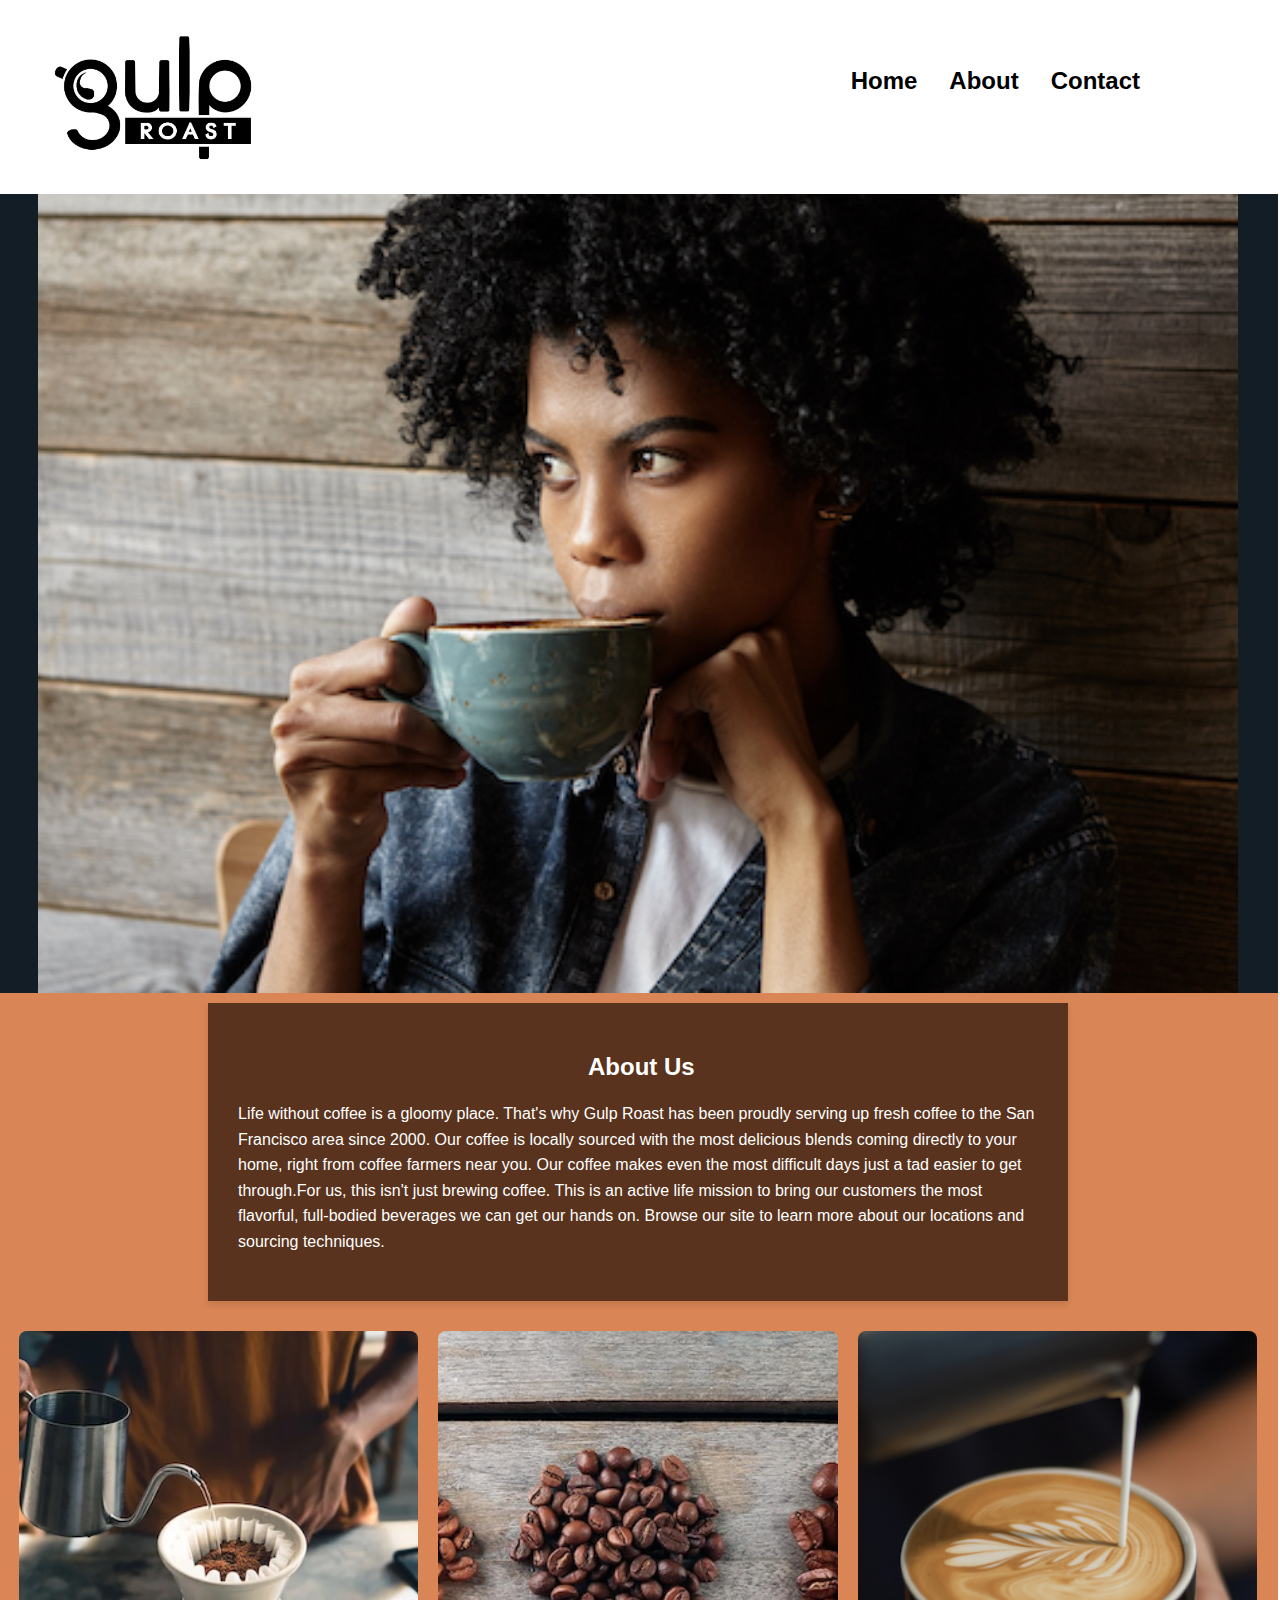
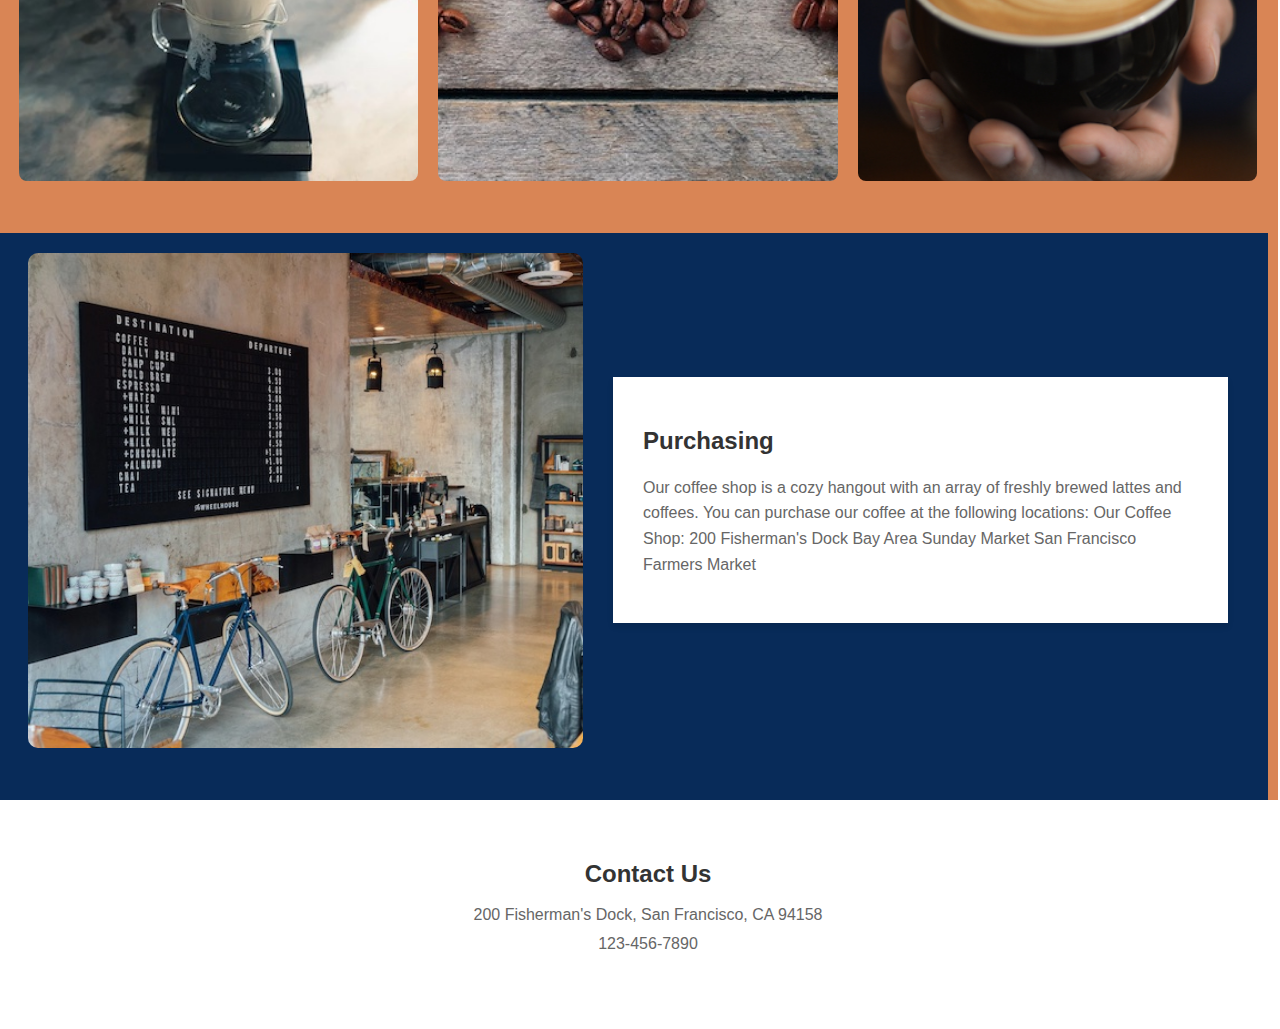
==== index.html @ 7a35af27 "first commit" ====
<!DOCTYPE html>
<html lang="en">
  <head>
    <meta charset="UTF-8" />
    <meta name="viewport" content="width=device-width, initial-scale=1.0" />
    <title>Gulp Roast</title>
    <link rel="stylesheet" href="style.css" />
  </head>
  <body>
    <header class="main-header">
      <div class="logo">
        <img class="gulplogo" src="images/gulp-logo-dark.webp" alt="gulp logo" />
      </div>
      <nav class="nav-links">
        <h2>Home</h2>
        <h2>About</h2>
        <h2>Contact</h2>
      </nav>
    </header>
  <div class="section1">
    <main>
      <img class="image1" src="images/gulp-drinking-coffee.jpg" alt="someone-drinking-coffee" />
    </main>
  </div>
  <div class="section2">
    <div>
      <div class="content-box">
        <h2>About Us</h2>
        <p>
          Life without coffee is a gloomy place. That's why Gulp Roast has been
          proudly serving up fresh coffee to the San Francisco area since 2000. Our
          coffee is locally sourced with the most delicious blends coming directly
          to your home, right from coffee farmers near you. Our coffee makes even
          the most difficult days just a tad easier to get through.For us, this
          isn't just brewing coffee. This is an active life mission to bring our
          customers the most flavorful, full-bodied beverages we can get our hands
          on. Browse our site to learn more about our locations and sourcing
          techniques.
        </p>
    </div>
    
    <div class="image-row">
        <img src="images/gulp-pouring-coffee-horizontal.jpg" alt="">
        <img src="images/gulp-coffee-beans.jpg" alt="">
        <img src="images/gulp-coffee-closeup.jpg" alt="">
    </div>
  </div>
    <div class="section3">
      <div class="content-container">
        <div class="image-box">
            <img src="images/gulp-menu.jpg" alt="menu">
        </div>
        <div class="text-box">
            <h2>Purchasing</h2>
            <p>
                Our coffee shop is a cozy hangout with an array of freshly brewed lattes
                and coffees. You can purchase our coffee at the following locations: Our
                Coffee Shop: 200 Fisherman's Dock Bay Area Sunday Market San Francisco
                Farmers Market
            </p>
        </div>
    </div>
    

    <footer>
      <div class="footer-content">
          <h2>Contact Us</h2>
          <p>200 Fisherman's Dock, San Francisco, CA 94158</p>
          <p>123-456-7890</p>
      </div>
  </footer>
  
  </body>
</html>
---- style.css ----
/* Add this at the top of your CSS file */
@font-face {
    font-family: 'Wasted Vindey';
    src: url('path-to-your-font/WastedVindey.ttf') format('truetype');
    /* Add additional font formats if you have them (.woff, .woff2, etc.) */
}

/* Apply the font globally */
* {
    font-family: 'Wasted Vindey', sans-serif;
}

/* Specific styles for headings */
h1, h2, h3, h4, h5, h6 {
    font-family: 'Wasted Vindey', sans-serif;
}

/* Body text */
p, span, a {
    font-family: 'Wasted Vindey', sans-serif;
    line-height: 1.6;
}

/* Navigation links */
.nav-links h2 {
    font-family: 'Wasted Vindey', sans-serif;
}


/* Content box text */
.content-box p {
    font-family: 'Wasted Vindey', sans-serif;
    line-height: 1.7;
}

/* Footer text */
.footer-content p {
    font-family: 'Wasted Vindey', sans-serif;
    line-height: 1.5;
}

.main-header {
    display: flex;
    justify-content: space-between;
    align-items: center;
    padding: 1rem 2rem;
    background-color: white; /* adjust color as needed */
  }
  
  .logo .gulplogo {
    height: 150px; /* adjust size as needed */
    width: auto;
  }
  
  .nav-links {
    display: flex;
    gap: 2rem;
    position: relative;
    bottom: 20px;
    right: 100px;
  }
  
  .nav-links h2 {
    margin: 0;
    cursor: pointer;

  }
  
  main {
    display: flex;
    justify-content: center;
  }
  
  .image-container {
    background-color: #59331D; /* Using the background color from your highlighted code */
    width: 90%; /* Makes it slightly smaller than full width */
    margin: 0; /* Centers the container */
    display: flex;
    justify-content: center;
  }
  
  .image1 {
    width: 100%;
    max-width: 1200px;
    height: auto;
    display: block; /* Removes any unwanted space below the image */
  }
  
  .content-box {
    background-color: white;
 
    padding: 30px;
    margin: 0;
    max-width: 800px;
    box-shadow: 0 4px 6px rgba(0, 0, 0, 0.1);
}

.content-box h2 {
    color: white;
    position: relative;
    left: 350px;
}

.content-box p {
    line-height: 1.6;
    color: white;
}
.content-box {
    background-color: #59331D;
    
    margin: 20px auto;
    max-width: 800px;
    box-shadow: 0 4px 6px rgba(0, 0, 0, 0.1);
    position: relative;
    top: 10px;
}

.image-row {
    display: flex;
    justify-content: center;
    gap: 20px; /* space between images */
    padding: 20px;
    margin: 20px auto;
    max-width: 1800px;
}

.image-row img {
    width: calc(33.33% - 14px); /* Equal width for all images */
    height: 450px; /* Fixed height */
    object-fit: cover; /* Maintains aspect ratio */
    border-radius: 8px;
}
.section1{
    background-color: #131D26;
    width: 100vw;
    position: relative;
    right: 10px;  
}
.section2{
    background-color: #D98555;
    position: relative;
    bottom: 20px;
    width: 100vw;
    right: 10px;
}
.section3{
    background-color: #082B59 ;
    width: 100vw;
    position: relative;
    right: 10px;
}
.content-container {
    display: flex;
    justify-content: center;
    align-items: center;
    gap: 30px;
    max-width: 1200px;
    margin: 2rem auto;
    padding: 20px;
}

.image-box {
    flex: 1;
}

.image-box img {
    width: 100%;
    height: auto;
    border-radius: 10px;
    display: block;
}

.text-box {
    flex: 1;
    background-color: #fff;
    padding: 30px;
  
    box-shadow: 0 4px 6px rgba(0, 0, 0, 0.1);
}

.text-box h2 {
    margin-bottom: 20px;
    color: #333;
}

.text-box p {
    line-height: 1.6;
    color: #666;
}
footer {
    background-color: white;
    padding: 40px 20px;
    width: 100%;
    display: flex;
    justify-content: center;
    align-items: center;
}

.footer-content {
    text-align: center;
    max-width: 800px;
    margin: 0 auto;
}

.footer-content h2 {
    color: #333;
    margin-bottom: 15px;
}

.footer-content p {
    color: #666;
    margin: 5px 0;
    line-height: 1.5;
}
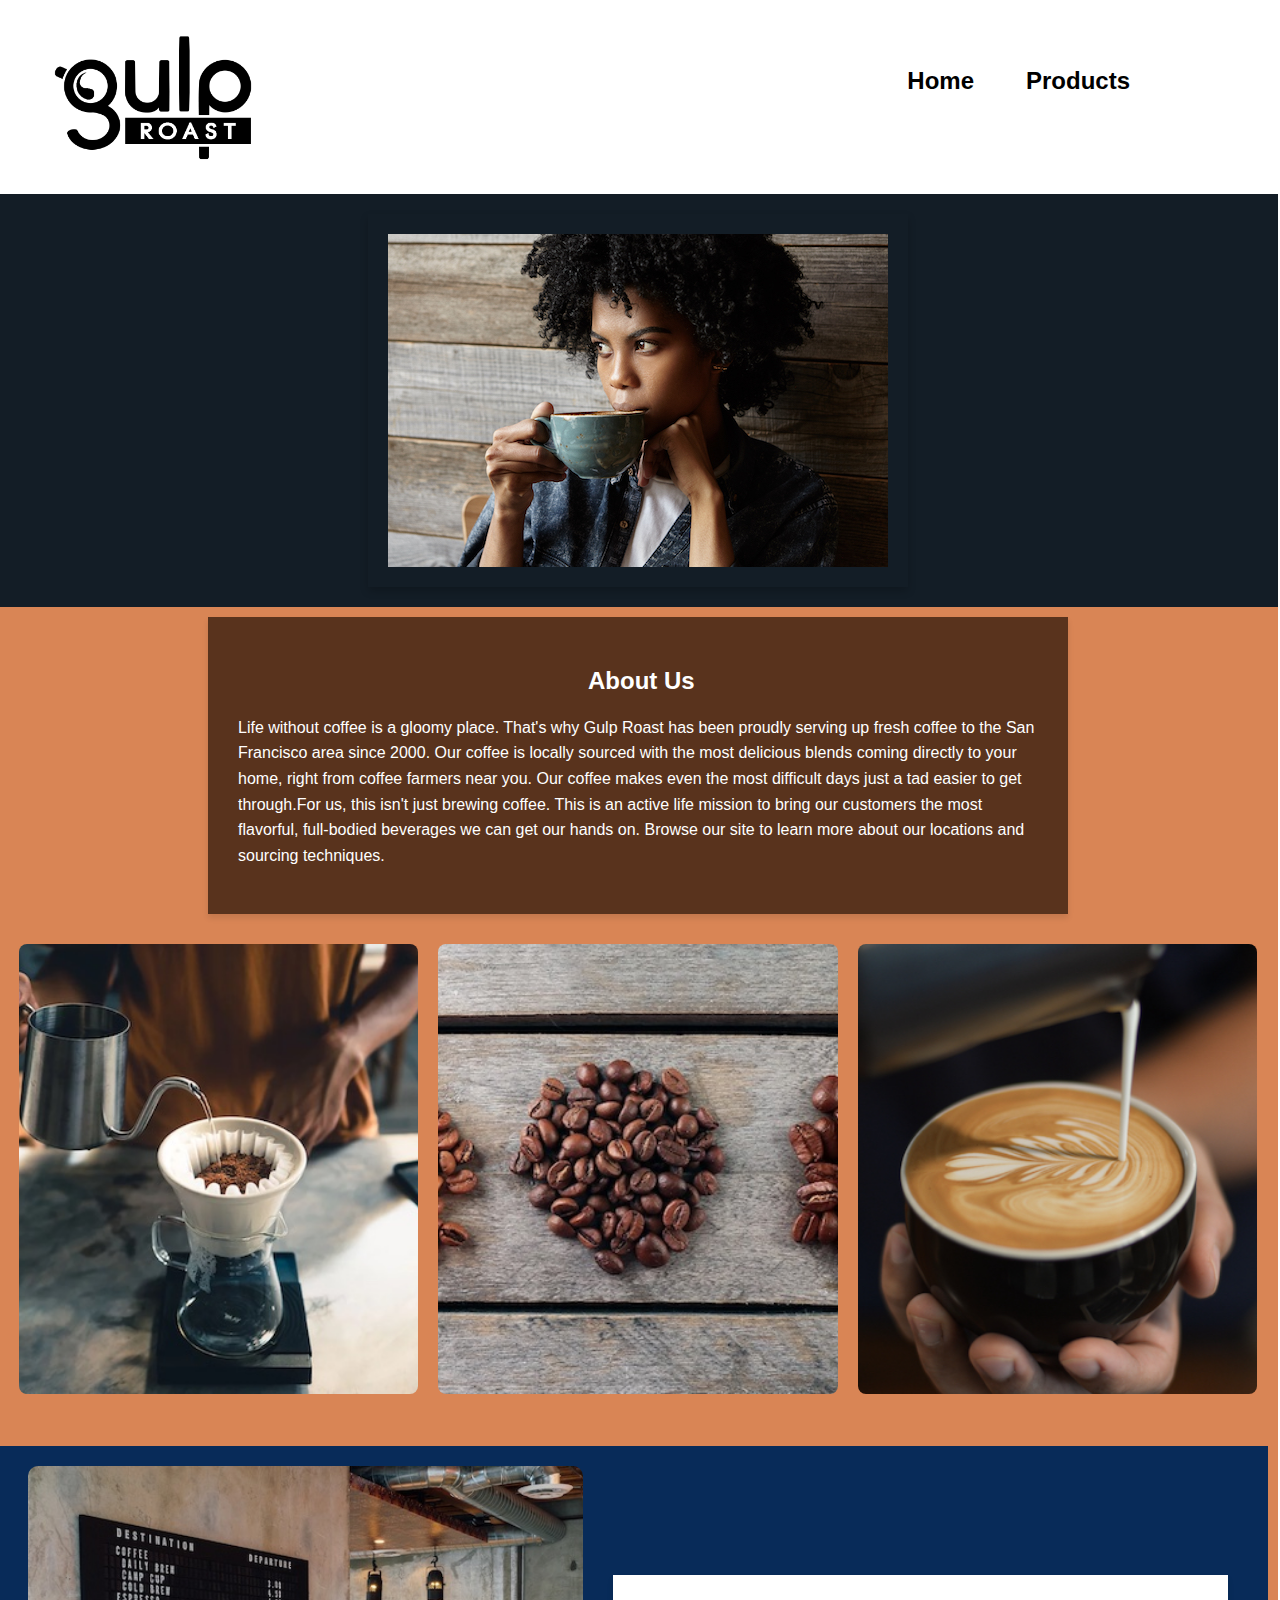
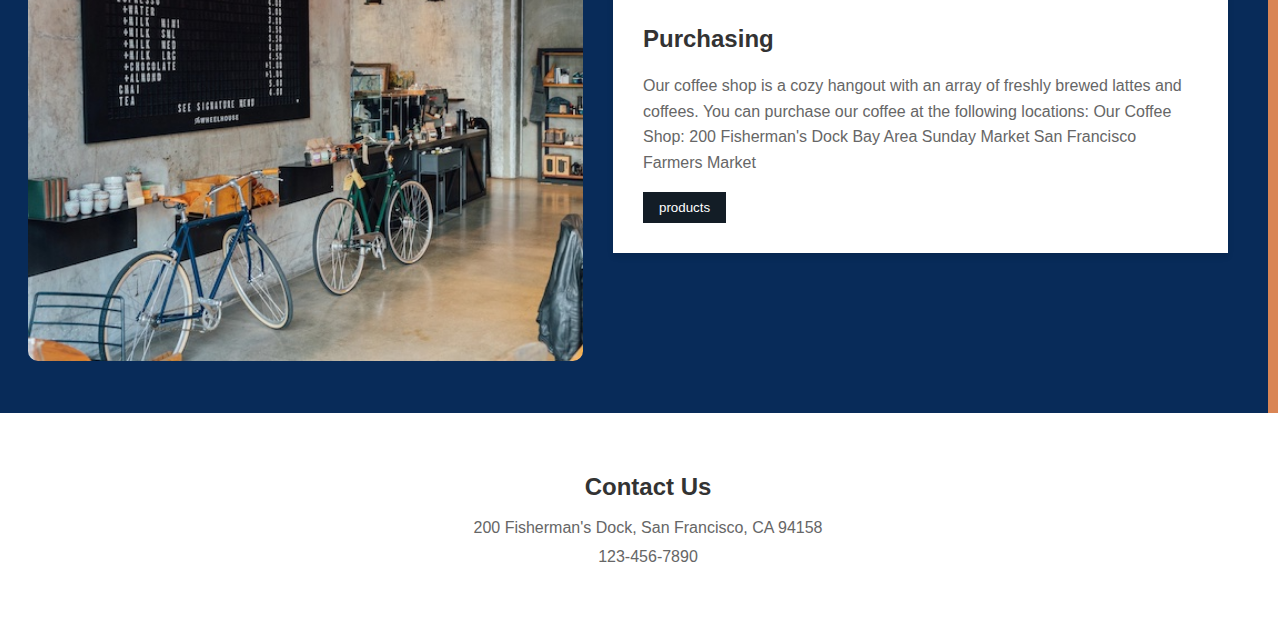
==== commit 4ae88512: "second commit" ====
--- a/index.html
+++ b/index.html
@@ -12,14 +12,13 @@
         <img class="gulplogo" src="images/gulp-logo-dark.webp" alt="gulp logo" />
       </div>
       <nav class="nav-links">
-        <h2>Home</h2>
-        <h2>About</h2>
-        <h2>Contact</h2>
-      </nav>
+        <a href="index.html"><h2>Home</h2></a>
+        <a href="product.html"><h2>Products</h2></a>
+    </nav>
     </header>
   <div class="section1">
     <main>
-      <img class="image1" src="images/gulp-drinking-coffee.jpg" alt="someone-drinking-coffee" />
+      <img class="imagep1" src="images/gulp-drinking-coffee.jpg" alt="someone-drinking-coffee" />
     </main>
   </div>
   <div class="section2">
@@ -58,6 +57,10 @@
                 Coffee Shop: 200 Fisherman's Dock Bay Area Sunday Market San Francisco
                 Farmers Market
             </p>
+            <a href="product.html">
+              <button class="blue-button">products</button>
+          </a>
+          
         </div>
     </div>
     
--- a/style.css
+++ b/style.css
@@ -1,39 +1,34 @@
-/* Add this at the top of your CSS file */
+
 @font-face {
     font-family: 'Wasted Vindey';
     src: url('path-to-your-font/WastedVindey.ttf') format('truetype');
-    /* Add additional font formats if you have them (.woff, .woff2, etc.) */
-}
-
-/* Apply the font globally */
+    
+}
+
 * {
     font-family: 'Wasted Vindey', sans-serif;
 }
 
-/* Specific styles for headings */
 h1, h2, h3, h4, h5, h6 {
     font-family: 'Wasted Vindey', sans-serif;
 }
 
-/* Body text */
 p, span, a {
     font-family: 'Wasted Vindey', sans-serif;
     line-height: 1.6;
 }
 
-/* Navigation links */
+
 .nav-links h2 {
     font-family: 'Wasted Vindey', sans-serif;
 }
 
 
-/* Content box text */
 .content-box p {
     font-family: 'Wasted Vindey', sans-serif;
     line-height: 1.7;
 }
 
-/* Footer text */
 .footer-content p {
     font-family: 'Wasted Vindey', sans-serif;
     line-height: 1.5;
@@ -44,11 +39,11 @@
     justify-content: space-between;
     align-items: center;
     padding: 1rem 2rem;
-    background-color: white; /* adjust color as needed */
+    background-color: white;
   }
   
   .logo .gulplogo {
-    height: 150px; /* adjust size as needed */
+    height: 150px;
     width: auto;
   }
   
@@ -72,9 +67,9 @@
   }
   
   .image-container {
-    background-color: #59331D; /* Using the background color from your highlighted code */
-    width: 90%; /* Makes it slightly smaller than full width */
-    margin: 0; /* Centers the container */
+    background-color: #59331D; 
+    width: 90%; 
+    margin: 0; 
     display: flex;
     justify-content: center;
   }
@@ -83,7 +78,7 @@
     width: 100%;
     max-width: 1200px;
     height: auto;
-    display: block; /* Removes any unwanted space below the image */
+    display: block; 
   }
   
   .content-box {
@@ -118,16 +113,16 @@
 .image-row {
     display: flex;
     justify-content: center;
-    gap: 20px; /* space between images */
+    gap: 20px;
     padding: 20px;
     margin: 20px auto;
     max-width: 1800px;
 }
 
 .image-row img {
-    width: calc(33.33% - 14px); /* Equal width for all images */
-    height: 450px; /* Fixed height */
-    object-fit: cover; /* Maintains aspect ratio */
+    width: calc(33.33% - 14px); 
+    height: 450px;
+    object-fit: cover; 
     border-radius: 8px;
 }
 .section1{
@@ -212,4 +207,141 @@
     margin: 5px 0;
     line-height: 1.5;
 }
-
+.blue-button {
+    background-color: #131D26;
+    color: white;
+    padding: 8px 16px;  
+    border: none;       
+    cursor: pointer;   
+}
+
+
+.blue-button:hover {
+    background-color: blue;
+}
+.imagep1{
+    display: flex;
+    justify-content: center;
+    gap: 20px; 
+    padding: 20px;
+    margin: 20px auto;
+    max-width: 1800px;
+    box-shadow: 0px 4px 8px rgba(0, 0, 0, 0.2);
+}
+.card-container {
+    display: grid;
+    grid-template-columns: repeat(3, 1fr);
+    gap: 20px;
+    padding: 20px;
+    max-width: 1200px;
+    margin: 0 auto;
+}
+
+.card {
+    border: 1px solid #082B59;
+    border-radius: 8px;
+    overflow: hidden;
+    box-shadow: 0 2px 8px rgba(0, 0, 0, 0.1);
+    transition: transform 0.3s ease;
+    background-color: #131D26; 
+}
+
+.card:hover {
+    transform: translateY(-5px);
+    box-shadow: 0 4px 12px rgba(0, 0, 0, 0.2);
+}
+
+.card-image {
+    width: 100%;
+    height: 200px;
+    object-fit: cover;
+}
+
+.card-content {
+    padding: 16px;
+    color: white; 
+}
+
+.card-title {
+    font-size: 1.25rem;
+    font-weight: bold;
+    margin-bottom: 8px;
+    color: white; 
+}
+
+.card-description {
+    color: white; 
+    margin-bottom: 16px;
+    line-height: 1.4;
+}
+
+.card-price {
+    font-size: 1.2rem;
+    color: white; 
+    font-weight: bold;
+}
+
+.section4{
+    background-color: #D98555;
+    position: relative;
+    bottom: 40px;
+    width: 100vw;
+    right: 10px;
+}
+.section-title {
+    text-align: center;
+    color: black;
+    font-size: 2.5rem;
+    font-weight: bold;
+    text-decoration: underline;
+    position: relative;
+    top: 14px;
+}
+
+.nav-links a {
+    text-decoration: none;
+    color: inherit;
+}
+
+.nav-links h2 {
+    margin: 0;
+    padding: 10px;
+    transition: color 0.3s ease;
+}
+
+.nav-links h2:hover {
+    color: #082B59;
+}
+
+
+.section-title {
+    text-align: center;
+    color: black;
+    font-size: 2.5rem;
+    margin: 40px 0;
+    font-weight: bold;
+    position: relative;
+    padding-bottom: 15px;
+}
+
+
+a .section-title {
+    text-decoration: none;
+    transition: color 0.3s ease;
+}
+
+a {
+    text-decoration: none;
+}
+
+.section-title::after {
+    content: '';
+    position: absolute;
+    bottom: 0;
+    left: 50%;
+    transform: translateX(-50%);
+    width: 100px;
+    height: 3px;
+    background-color: black;
+    transition: width 0.3s ease;
+}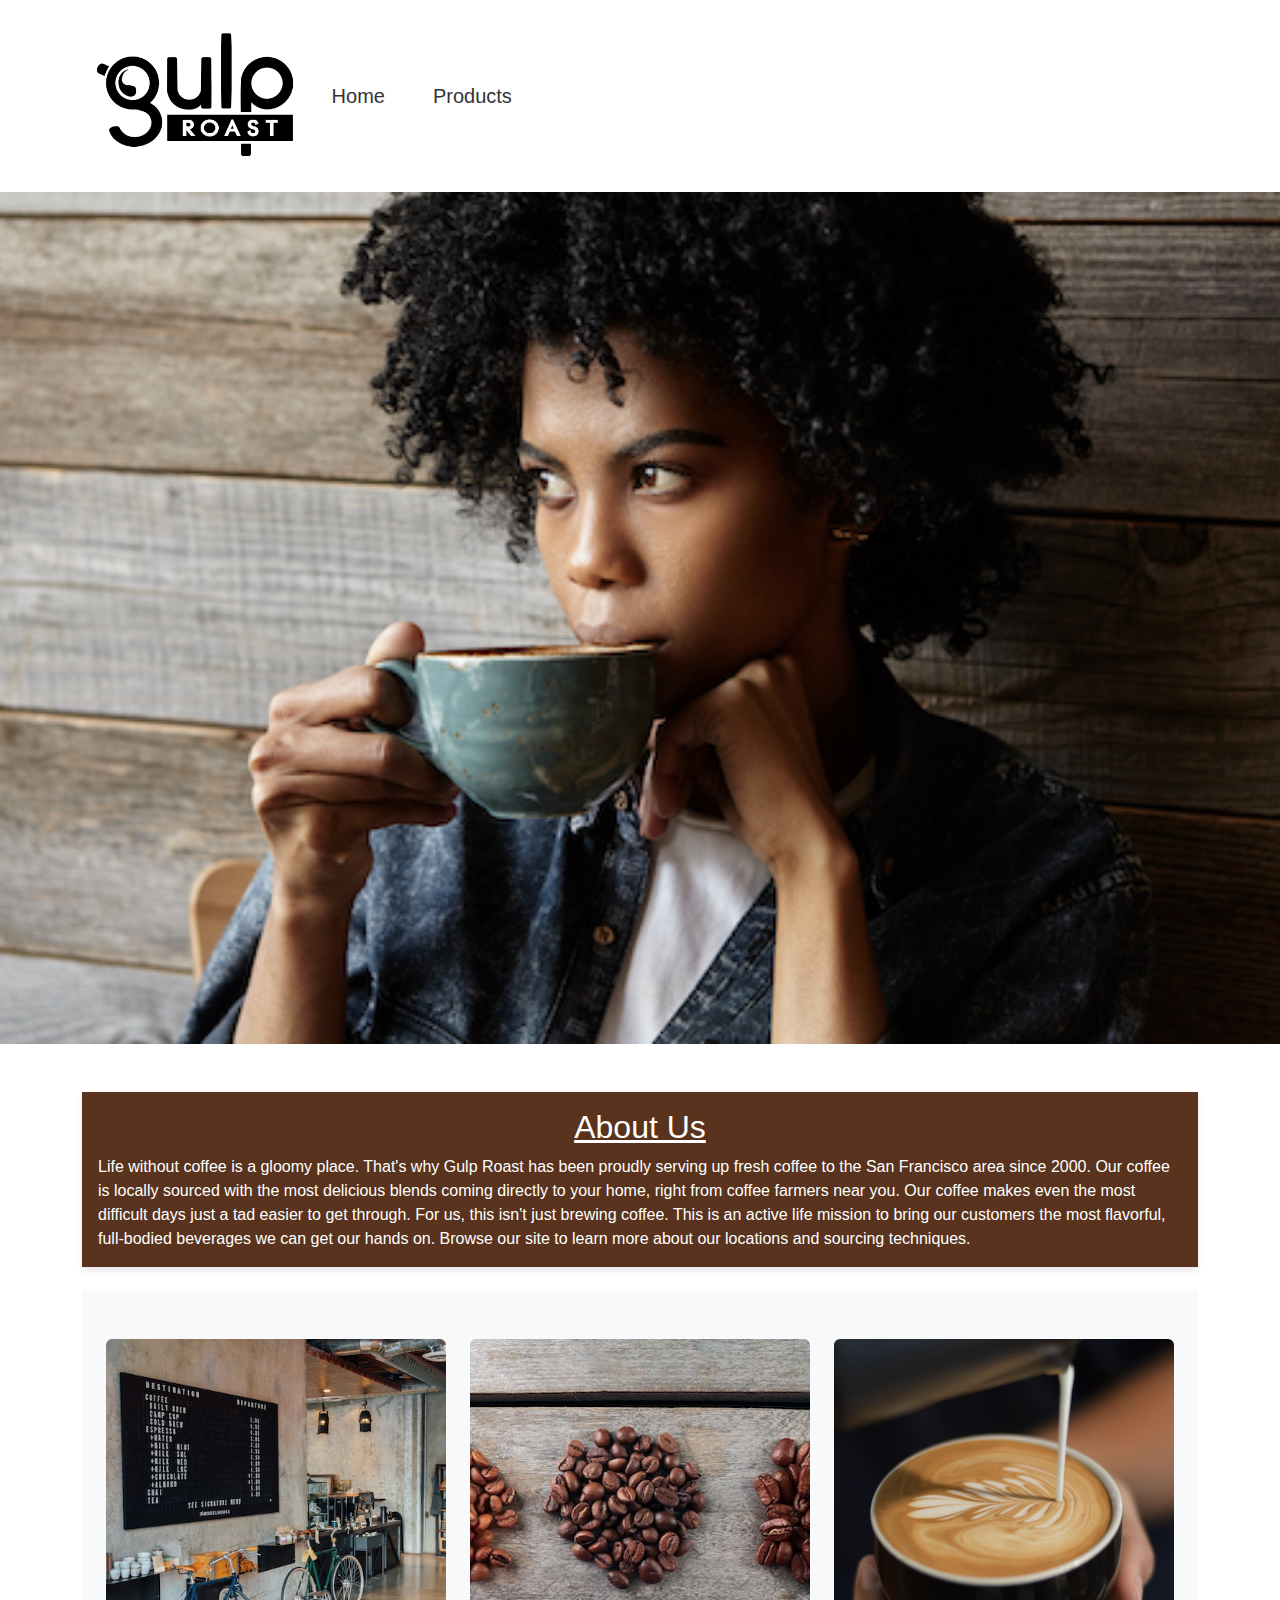
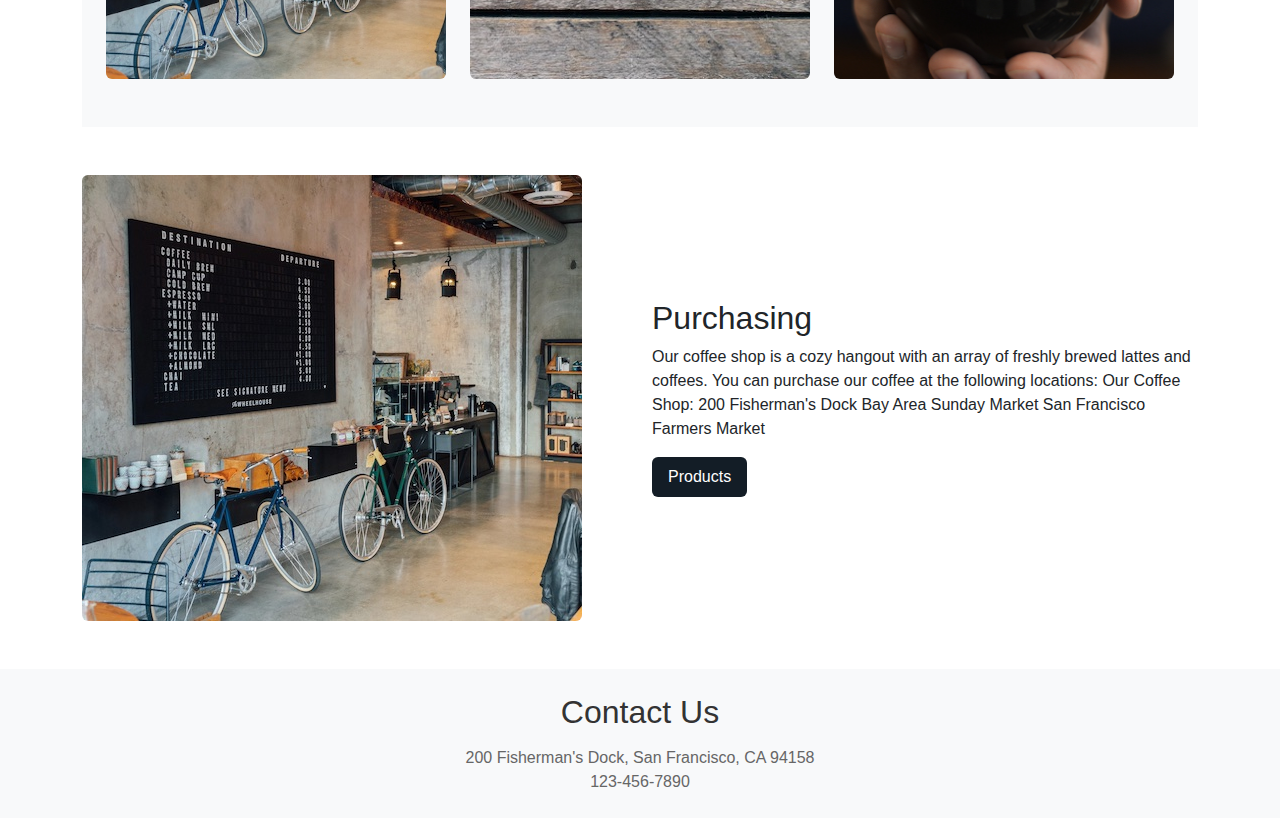
==== commit 0af4a67e: "first commit" ====
--- a/index.html
+++ b/index.html
@@ -4,74 +4,129 @@
     <meta charset="UTF-8" />
     <meta name="viewport" content="width=device-width, initial-scale=1.0" />
     <title>Gulp Roast</title>
+    <!-- Bootstrap CSS -->
+    <link href="https://cdn.jsdelivr.net/npm/bootstrap@5.3.2/dist/css/bootstrap.min.css" rel="stylesheet">
     <link rel="stylesheet" href="style.css" />
   </head>
   <body>
-    <header class="main-header">
-      <div class="logo">
-        <img class="gulplogo" src="images/gulp-logo-dark.webp" alt="gulp logo" />
+    <!-- Navigation -->
+    <header>
+      <nav class="navbar navbar-expand-lg navbar-light bg-light">
+        <div class="container">
+          <a class="navbar-brand" href="#">
+            <img src="images/gulp-logo-dark.webp" alt="gulp logo" height="50">
+          </a>
+          <button class="navbar-toggler" type="button" data-bs-toggle="collapse" data-bs-target="#navbarNav">
+            <span class="navbar-toggler-icon"></span>
+          </button>
+          <div class="collapse navbar-collapse" id="navbarNav">
+            <ul class="navbar-nav">
+              <li class="nav-item">
+                <a class="nav-link" href="index.html">Home</a>
+              </li>
+              <li class="nav-item">
+                <a class="nav-link" href="product.html">Products</a>
+              </li>
+            </ul>
+          </div>
+        </div>
+      </nav>
+    </header>
+
+    <!-- Hero Section -->
+    <div class="container-fluid p-0">
+      <div class="row">
+        <div class="col-12">
+          <img class="img-fluid w-100" src="images/gulp-drinking-coffee.jpg" alt="someone-drinking-coffee">
+        </div>
       </div>
-      <nav class="nav-links">
-        <a href="index.html"><h2>Home</h2></a>
-        <a href="product.html"><h2>Products</h2></a>
-    </nav>
-    </header>
-  <div class="section1">
-    <main>
-      <img class="imagep1" src="images/gulp-drinking-coffee.jpg" alt="someone-drinking-coffee" />
-    </main>
-  </div>
-  <div class="section2">
-    <div>
-      <div class="content-box">
-        <h2>About Us</h2>
-        <p>
-          Life without coffee is a gloomy place. That's why Gulp Roast has been
-          proudly serving up fresh coffee to the San Francisco area since 2000. Our
-          coffee is locally sourced with the most delicious blends coming directly
-          to your home, right from coffee farmers near you. Our coffee makes even
-          the most difficult days just a tad easier to get through.For us, this
-          isn't just brewing coffee. This is an active life mission to bring our
-          customers the most flavorful, full-bodied beverages we can get our hands
-          on. Browse our site to learn more about our locations and sourcing
-          techniques.
-        </p>
     </div>
-    
-    <div class="image-row">
-        <img src="images/gulp-pouring-coffee-horizontal.jpg" alt="">
-        <img src="images/gulp-coffee-beans.jpg" alt="">
-        <img src="images/gulp-coffee-closeup.jpg" alt="">
+
+    <!-- About Section -->
+    <section class="container my-5">
+      <div class="row">
+        <div class="col-12 mb-4">
+          <div class="card">
+            <div class="card-body">
+              <h2 class="card-title">About Us</h2>
+              <p class="card-text">
+                Life without coffee is a gloomy place. That's why Gulp Roast has been
+                proudly serving up fresh coffee to the San Francisco area since 2000. Our
+                coffee is locally sourced with the most delicious blends coming directly
+                to your home, right from coffee farmers near you. Our coffee makes even
+                the most difficult days just a tad easier to get through. For us, this
+                isn't just brewing coffee. This is an active life mission to bring our
+                customers the most flavorful, full-bodied beverages we can get our hands
+                on. Browse our site to learn more about our locations and sourcing
+                techniques.
+              </p>
+            </div>
+          </div>
+        </div>
+      </div>
+
+      <!-- Product Images Section -->
+<div class="container-fluid bg-light py-5">
+  <div class="container">
+    <div class="row g-4">
+      <!-- First Image -->
+      <div class="col-md-4">
+        <div class="ratio ratio-1x1">
+          <img src="images/gulp-menu.jpg" 
+               alt="menu" 
+               class="rounded w-100 h-100 object-fit-cover">
+        </div>
+      </div>
+      <!-- Second Image -->
+      <div class="col-md-4">
+        <div class="ratio ratio-1x1">
+          <img src="images/gulp-coffee-beans.jpg" 
+               alt="coffee beans" 
+               class="rounded w-100 h-100 object-fit-cover">
+        </div>
+      </div>
+      <!-- Third Image -->
+      <div class="col-md-4">
+        <div class="ratio ratio-1x1">
+          <img src="images/gulp-coffee-closeup.jpg" 
+               alt="coffee closeup" 
+               class="rounded w-100 h-100 object-fit-cover">
+        </div>
+      </div>
     </div>
   </div>
-    <div class="section3">
-      <div class="content-container">
-        <div class="image-box">
-            <img src="images/gulp-menu.jpg" alt="menu">
+</div>
+    </section>
+
+    <!-- Purchasing Section -->
+    <section class="container my-5">
+      <div class="row align-items-center">
+        <div class="col-md-6">
+          <img src="images/gulp-menu.jpg" class="img-fluid rounded" alt="menu">
         </div>
-        <div class="text-box">
-            <h2>Purchasing</h2>
-            <p>
-                Our coffee shop is a cozy hangout with an array of freshly brewed lattes
-                and coffees. You can purchase our coffee at the following locations: Our
-                Coffee Shop: 200 Fisherman's Dock Bay Area Sunday Market San Francisco
-                Farmers Market
-            </p>
-            <a href="product.html">
-              <button class="blue-button">products</button>
-          </a>
-          
+        <div class="col-md-6">
+          <h2>Purchasing</h2>
+          <p>
+            Our coffee shop is a cozy hangout with an array of freshly brewed lattes
+            and coffees. You can purchase our coffee at the following locations: Our
+            Coffee Shop: 200 Fisherman's Dock Bay Area Sunday Market San Francisco
+            Farmers Market
+          </p>
+          <a href="product.html" class="btn btn-primary">Products</a>
         </div>
-    </div>
-    
+      </div>
+    </section>
 
-    <footer>
-      <div class="footer-content">
-          <h2>Contact Us</h2>
-          <p>200 Fisherman's Dock, San Francisco, CA 94158</p>
-          <p>123-456-7890</p>
+    <!-- Footer -->
+    <footer class="bg-light py-4 mt-5">
+      <div class="container text-center">
+        <h2>Contact Us</h2>
+        <p class="mb-0">200 Fisherman's Dock, San Francisco, CA 94158</p>
+        <p class="mb-0">123-456-7890</p>
       </div>
-  </footer>
-  
+    </footer>
+
+    <!-- Bootstrap JS -->
+    <script src="https://cdn.jsdelivr.net/npm/bootstrap@5.3.2/dist/js/bootstrap.bundle.min.js"></script>
   </body>
 </html>
--- a/style.css
+++ b/style.css
@@ -1,347 +1,156 @@
-
 @font-face {
     font-family: 'Wasted Vindey';
     src: url('path-to-your-font/WastedVindey.ttf') format('truetype');
-    
 }
 
-* {
+/* Custom Font Settings */
+body {
     font-family: 'Wasted Vindey', sans-serif;
 }
 
-h1, h2, h3, h4, h5, h6 {
-    font-family: 'Wasted Vindey', sans-serif;
+/* Navbar Customization */
+.navbar {
+    background-color: white !important;
+    padding: 1rem 2rem;
 }
 
-p, span, a {
-    font-family: 'Wasted Vindey', sans-serif;
-    line-height: 1.6;
+.navbar-brand img {
+    height: 150px;
+    width: auto;
 }
 
-
-.nav-links h2 {
-    font-family: 'Wasted Vindey', sans-serif;
+.navbar-nav {
+    gap: 2rem;
 }
 
-
-.content-box p {
-    font-family: 'Wasted Vindey', sans-serif;
-    line-height: 1.7;
+.nav-link {
+    color: #333 !important;
+    transition: color 0.3s ease;
+    font-size: 1.25rem;
 }
 
-.footer-content p {
-    font-family: 'Wasted Vindey', sans-serif;
-    line-height: 1.5;
+.nav-link:hover {
+    color: #082B59 !important;
 }
 
-.main-header {
-    display: flex;
-    justify-content: space-between;
-    align-items: center;
-    padding: 1rem 2rem;
-    background-color: white;
-  }
-  
-  .logo .gulplogo {
-    height: 150px;
-    width: auto;
-  }
-  
-  .nav-links {
-    display: flex;
-    gap: 2rem;
-    position: relative;
-    bottom: 20px;
-    right: 100px;
-  }
-  
-  .nav-links h2 {
-    margin: 0;
-    cursor: pointer;
+/* Section Backgrounds */
+.section-brown {
+    background-color: #59331D;
+}
 
-  }
-  
-  main {
-    display: flex;
-    justify-content: center;
-  }
-  
-  .image-container {
-    background-color: #59331D; 
-    width: 90%; 
-    margin: 0; 
-    display: flex;
-    justify-content: center;
-  }
-  
-  .image1 {
-    width: 100%;
-    max-width: 1200px;
-    height: auto;
-    display: block; 
-  }
-  
-  .content-box {
-    background-color: white;
- 
-    padding: 30px;
-    margin: 0;
-    max-width: 800px;
+.section-dark {
+    background-color: #131D26;
+}
+
+.section-orange {
+    background-color: #D98555;
+}
+
+.section-blue {
+    background-color: #082B59;
+}
+
+/* Cards */
+.card {
+    border: none;
     box-shadow: 0 4px 6px rgba(0, 0, 0, 0.1);
 }
 
-.content-box h2 {
+.card-body {
+    background-color: #59331D;
     color: white;
-    position: relative;
-    left: 350px;
 }
 
-.content-box p {
-    line-height: 1.6;
-    color: white;
-}
-.content-box {
-    background-color: #59331D;
-    
-    margin: 20px auto;
-    max-width: 800px;
-    box-shadow: 0 4px 6px rgba(0, 0, 0, 0.1);
-    position: relative;
-    top: 10px;
+.card-title {
+    text-align: center;
+    text-decoration: underline;
+    font-family: 'Franklin Gothic Medium', 'Arial Narrow', Arial, sans-serif;
 }
 
-.image-row {
-    display: flex;
-    justify-content: center;
-    gap: 20px;
-    padding: 20px;
-    margin: 20px auto;
-    max-width: 1800px;
+/* Image Styles */
+.img-gallery {
+    height: 450px;
+    object-fit: cover;
+    border-radius: 8px;
 }
 
-.image-row img {
-    width: calc(33.33% - 14px); 
-    height: 450px;
-    object-fit: cover; 
-    border-radius: 8px;
-}
-.section1{
+/* Button Styles */
+.btn-primary {
     background-color: #131D26;
-    width: 100vw;
-    position: relative;
-    right: 10px;  
-}
-.section2{
-    background-color: #D98555;
-    position: relative;
-    bottom: 20px;
-    width: 100vw;
-    right: 10px;
-}
-.section3{
-    background-color: #082B59 ;
-    width: 100vw;
-    position: relative;
-    right: 10px;
-}
-.content-container {
-    display: flex;
-    justify-content: center;
-    align-items: center;
-    gap: 30px;
-    max-width: 1200px;
-    margin: 2rem auto;
-    padding: 20px;
+    border: none;
+    padding: 8px 16px;
 }
 
-.image-box {
-    flex: 1;
+.btn-primary:hover {
+    background-color: #082B59;
 }
 
-.image-box img {
-    width: 100%;
-    height: auto;
-    border-radius: 10px;
-    display: block;
+/* Footer Styles */
+footer {
+    background-color: white;
 }
 
-.text-box {
-    flex: 1;
-    background-color: #fff;
-    padding: 30px;
-  
-    box-shadow: 0 4px 6px rgba(0, 0, 0, 0.1);
-}
-
-.text-box h2 {
-    margin-bottom: 20px;
-    color: #333;
-}
-
-.text-box p {
-    line-height: 1.6;
-    color: #666;
-}
-footer {
-    background-color: white;
-    padding: 40px 20px;
-    width: 100%;
-    display: flex;
-    justify-content: center;
-    align-items: center;
-}
-
-.footer-content {
-    text-align: center;
-    max-width: 800px;
-    margin: 0 auto;
-}
-
-.footer-content h2 {
+footer h2 {
     color: #333;
     margin-bottom: 15px;
 }
 
-.footer-content p {
+footer p {
     color: #666;
-    margin: 5px 0;
     line-height: 1.5;
 }
-.blue-button {
+
+/* Product Cards */
+.product-card {
+    border: 1px solid #082B59;
+    border-radius: 8px;
     background-color: #131D26;
-    color: white;
-    padding: 8px 16px;  
-    border: none;       
-    cursor: pointer;   
+    transition: transform 0.3s ease;
 }
 
-
-.blue-button:hover {
-    background-color: blue;
-}
-.imagep1{
-    display: flex;
-    justify-content: center;
-    gap: 20px; 
-    padding: 20px;
-    margin: 20px auto;
-    max-width: 1800px;
-    box-shadow: 0px 4px 8px rgba(0, 0, 0, 0.2);
-}
-.card-container {
-    display: grid;
-    grid-template-columns: repeat(3, 1fr);
-    gap: 20px;
-    padding: 20px;
-    max-width: 1200px;
-    margin: 0 auto;
-}
-
-.card {
-    border: 1px solid #082B59;
-    border-radius: 8px;
-    overflow: hidden;
-    box-shadow: 0 2px 8px rgba(0, 0, 0, 0.1);
-    transition: transform 0.3s ease;
-    background-color: #131D26; 
-}
-
-.card:hover {
+.product-card:hover {
     transform: translateY(-5px);
     box-shadow: 0 4px 12px rgba(0, 0, 0, 0.2);
 }
 
-.card-image {
-    width: 100%;
+.product-card img {
     height: 200px;
     object-fit: cover;
 }
 
-.card-content {
-    padding: 16px;
-    color: white; 
+.product-card .card-body {
+    color: white;
 }
 
-.card-title {
+.product-card .card-title {
     font-size: 1.25rem;
-    font-weight: bold;
     margin-bottom: 8px;
-    color: white; 
 }
 
-.card-description {
-    color: white; 
-    margin-bottom: 16px;
-    line-height: 1.4;
-}
-
-.card-price {
+.product-card .price {
     font-size: 1.2rem;
-    color: white; 
     font-weight: bold;
 }
 
-.section4{
-    background-color: #D98555;
-    position: relative;
-    bottom: 40px;
-    width: 100vw;
-    right: 10px;
-}
+/* Section Title */
 .section-title {
-    text-align: center;
-    color: black;
-    font-size: 2.5rem;
-    font-weight: bold;
+    background-color: #59331D;
+    color: white;
+    padding: 15px 30px;
+    margin: 20px auto;
+    display: inline-block;
+    box-shadow: 0 4px 8px rgba(0, 0, 0, 0.3);
     text-decoration: underline;
-    position: relative;
-    top: 14px;
+    font-family: 'Franklin Gothic Medium', 'Arial Narrow', Arial, sans-serif;
 }
 
-.nav-links a {
-    text-decoration: none;
-    color: inherit;
+/* Responsive Adjustments */
+@media (max-width: 768px) {
+    .navbar-brand img {
+        height: 100px;
+    }
+
+    .img-gallery {
+        height: 300px;
+    }
 }
-
-.nav-links h2 {
-    margin: 0;
-    padding: 10px;
-    transition: color 0.3s ease;
-}
-
-.nav-links h2:hover {
-    color: #082B59;
-}
-
-
-.section-title {
-    text-align: center;
-    color: black;
-    font-size: 2.5rem;
-    margin: 40px 0;
-    font-weight: bold;
-    position: relative;
-    padding-bottom: 15px;
-}
-
-
-a .section-title {
-    text-decoration: none;
-    transition: color 0.3s ease;
-}
-
-a {
-    text-decoration: none;
-}
-
-.section-title::after {
-    content: '';
-    position: absolute;
-    bottom: 0;
-    left: 50%;
-    transform: translateX(-50%);
-    width: 100px;
-    height: 3px;
-    background-color: black;
-    transition: width 0.3s ease;
-}